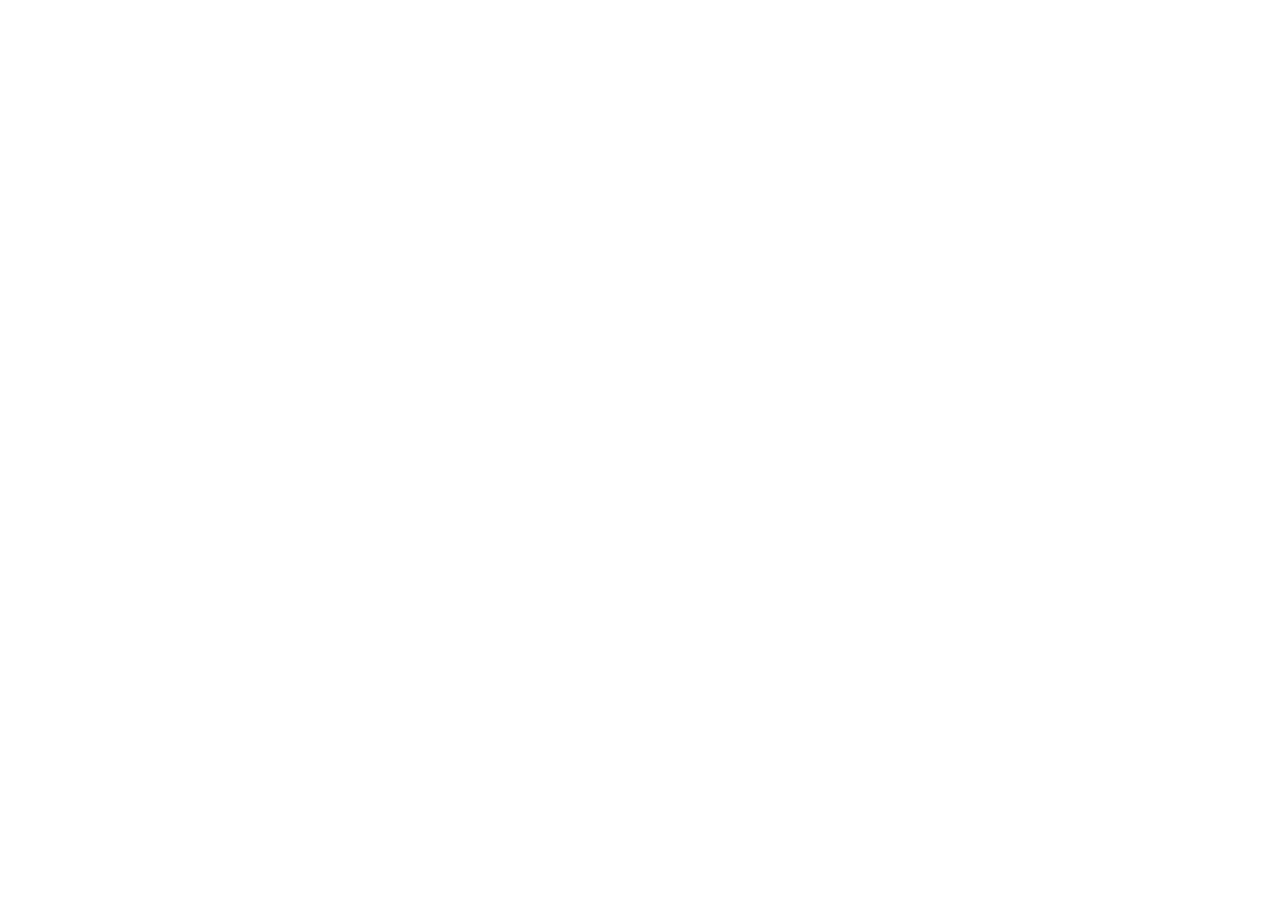
==== Project-5/index.html @ 8f4c693d "a" ====
<!DOCTYPE html>
<html lang="en">
  <head>
    <meta charset="UTF-8" />
    <meta name="viewport" content="width=device-width, initial-scale=1.0" />
    <title>Project 5</title>
    <link rel="stylesheet" href="./style.css" />
  </head>
  <body>
    <script src="./script.js"></script>
  </body>
</html>
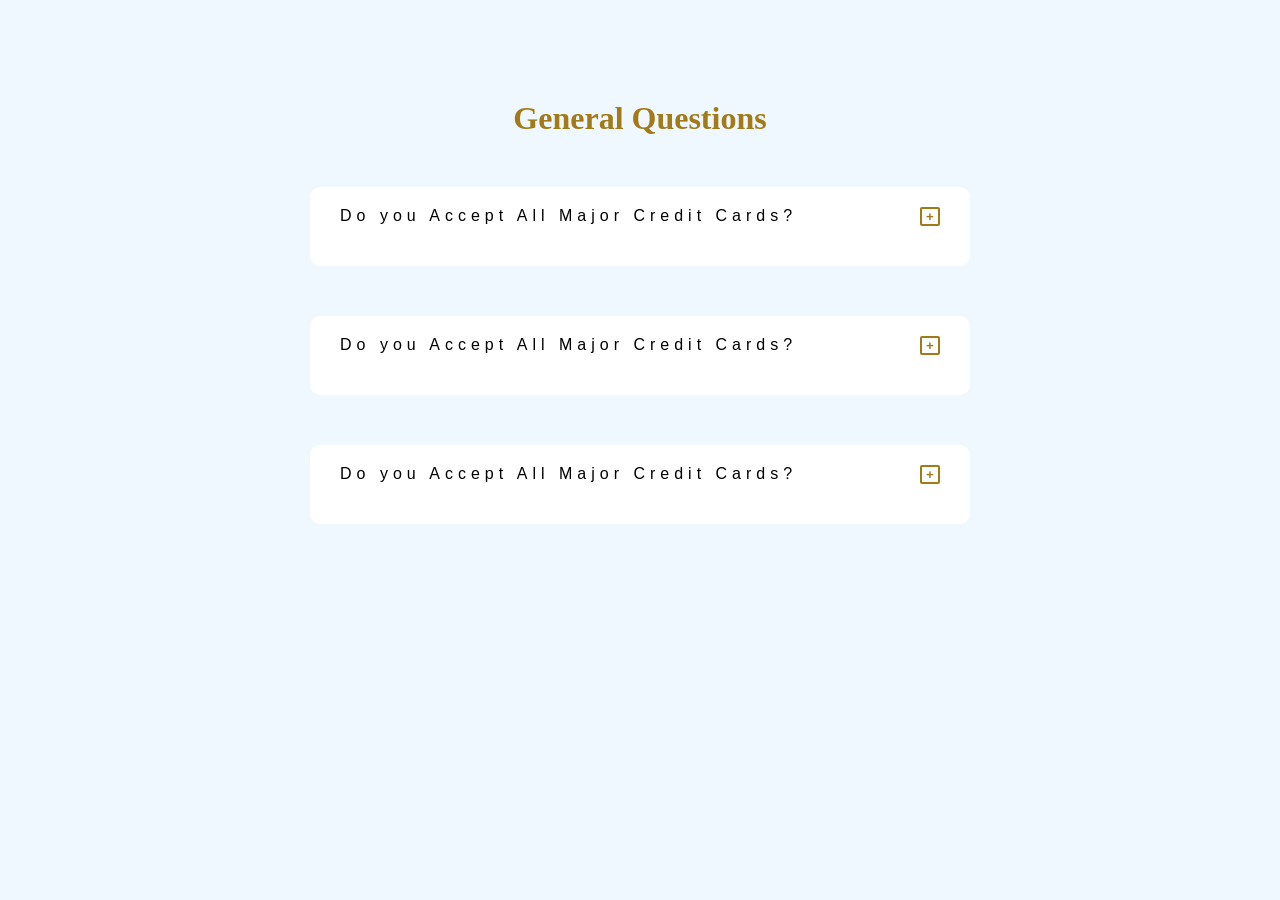
==== commit 03348954: "a" ====
--- a/Project-5/index.html
+++ b/Project-5/index.html
@@ -5,8 +5,46 @@
     <meta name="viewport" content="width=device-width, initial-scale=1.0" />
     <title>Project 5</title>
     <link rel="stylesheet" href="./style.css" />
+    <link href="fonts.googleapis.com" rel="stylesheet" />
   </head>
   <body>
+    <h1>General Questions</h1>
+    <div class="section">
+      <div class="title">
+        <div class="question">Do you Accept All Major Credit Cards?</div>
+        <button class="buttons">+</button>
+      </div>
+      <p class="about">
+        Lorem ipsum dolor sit amet consectetur adipisicing elit. Aspernatur,
+        praesentium mollitia! Enim rerum soluta laboriosam libero exercitationem
+        placeat ratione suscipit autem numquam nihil, saepe doloremque at dolore
+        expedita error quibusdam.
+      </p>
+    </div>
+    <div class="section">
+      <div class="title">
+        <div class="question">Do you Accept All Major Credit Cards?</div>
+        <button class="buttons">+</button>
+      </div>
+      <p class="about">
+        Lorem ipsum dolor sit amet consectetur adipisicing elit. Aspernatur,
+        praesentium mollitia! Enim rerum soluta laboriosam libero exercitationem
+        placeat ratione suscipit autem numquam nihil, saepe doloremque at dolore
+        expedita error quibusdam.
+      </p>
+    </div>
+    <div class="section">
+      <div class="title">
+        <div class="question">Do you Accept All Major Credit Cards?</div>
+        <button class="buttons">+</button>
+      </div>
+      <p class="about">
+        Lorem ipsum dolor sit amet consectetur adipisicing elit. Aspernatur,
+        praesentium mollitia! Enim rerum soluta laboriosam libero exercitationem
+        placeat ratione suscipit autem numquam nihil, saepe doloremque at dolore
+        expedita error quibusdam.
+      </p>
+    </div>
     <script src="./script.js"></script>
   </body>
 </html>
--- a/Project-5/style.css
+++ b/Project-5/style.css
@@ -0,0 +1,72 @@
+* {
+  margin: 0;
+  padding: 0;
+  box-sizing: border-box;
+}
+
+body {
+  display: flex;
+  flex-direction: column;
+  align-items: center;
+  gap: 50px;
+  justify-content: center;
+  background-color: aliceblue;
+  margin-top: 100px;
+}
+
+h1 {
+  font-family: "Dancing Script", cursive;
+  color: rgb(162, 123, 24);
+}
+
+.section {
+  display: flex;
+  gap: 40px;
+  flex-direction: column;
+  align-items: center;
+  background-color: white;
+  padding: 20px 30px;
+  border-radius: 10px;
+}
+
+.title {
+  display: flex;
+  justify-content: space-between;
+  width: 600px;
+  padding-bottom: 20px;
+}
+
+.question {
+  font-family: Arial, Helvetica, sans-serif;
+  letter-spacing: 5px;
+}
+
+.buttons {
+  background-color: transparent;
+  color: rgb(162, 123, 24);
+  border: 2px solid rgb(162, 123, 24);
+  width: 20px;
+  font-weight: bolder;
+  border-radius: 2px;
+  cursor: pointer;
+  transition: transform 1s ease-out;
+}
+
+.buttons:hover {
+  transform: rotate(90deg);
+  transition: all 1s ease-in-out;
+}
+
+p {
+  font-family: Arial, Helvetica, sans-serif;
+  width: 600px;
+  color: rgba(0, 0, 0, 0.5);
+}
+
+.about {
+  display: none;
+}
+
+.about.show {
+  display: block;
+}
